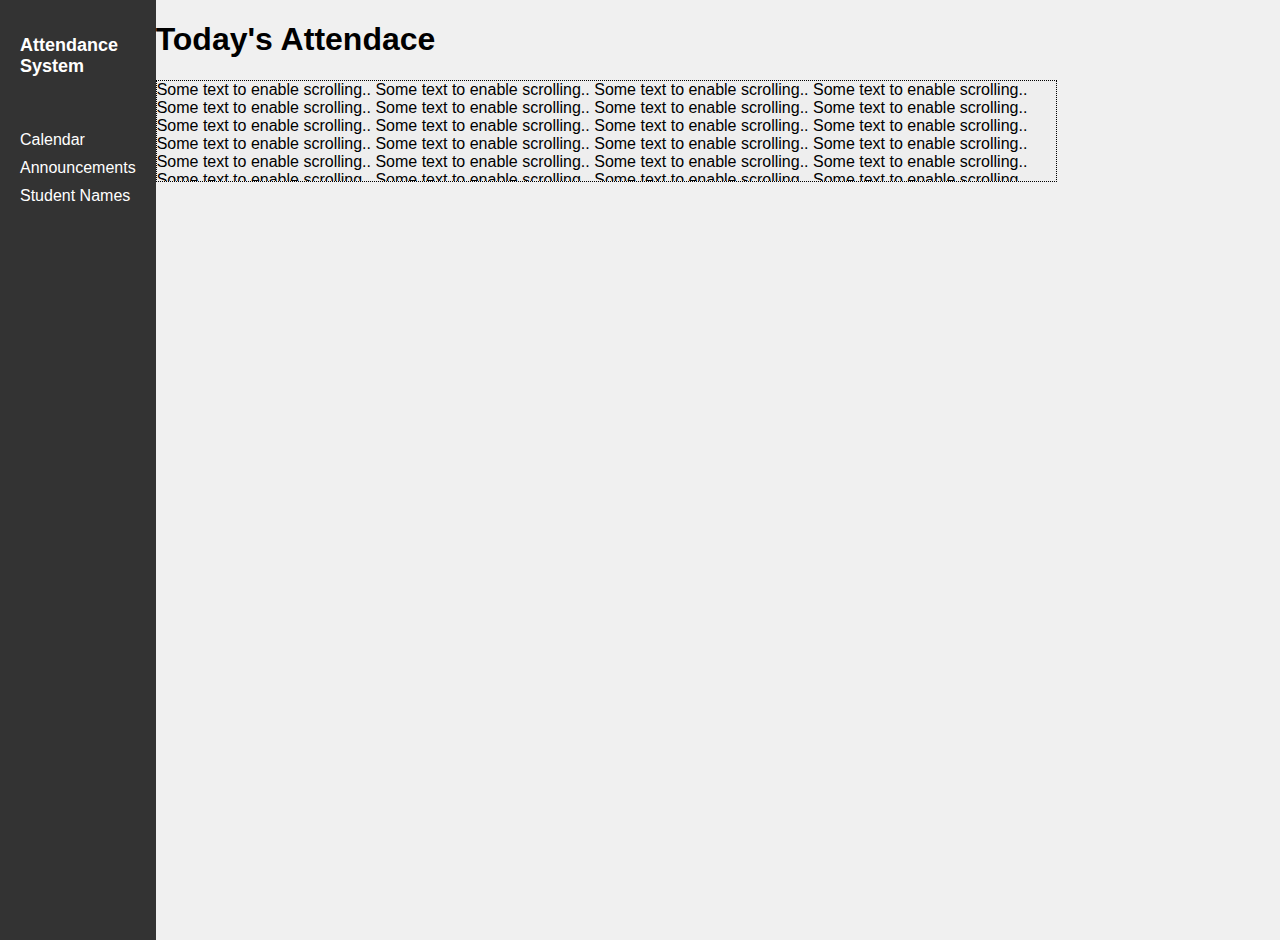
==== ACLC Library Attendace/templates/admin_dashboard.html @ 550c6ff2 "Add files via upload" ====
<!DOCTYPE html>
<html lang="en">
<head>
    <meta charset="UTF-8">
    <meta name="viewport" content="width=device-width, initial-scale=1.0">
    <title>Library Attendance Registration</title>
    <link rel="stylesheet" href="static/main.css">
    <style>
        /* Global styles */
        body {
            font-family: Arial, sans-serif;
            background-color: #f0f0f0;
            margin: 0;
            padding: 0;
        }

        /* Container styles */
        .container {
            display: flex;
            flex-direction: row; /* Change to row to arrange elements horizontally */
            align-items: flex-start; /* Align items to the top */
            min-height: 100vh;
            margin: 0;
        }

        /* Sidebar styles */
        .sidebar {
            width: 20%; /* Adjust the width as needed */
            background-color: #333;
            color: #fff;
            padding: 20px;
            height: 100vh; /* Extend sidebar to the bottom */
        }

        .sidebar h2 {
            font-size: 18px;
            margin-bottom: 20px; /* Reduce margin for readability */
        }

        .sidebar ul {
            list-style: none;
            padding: 0;
        }

        .sidebar li {
            margin-bottom: 10px;
        }

        .sidebar a {
            text-decoration: none;
            color: #fff;
        }

        /* Adjusted table width */
        .main-content .example {
            background-color: #eee;
            width: 80%; /* Adjust the width as needed */
            height: 100px;
            border: 1px dotted black;
            overflow-y: scroll; /* Add the ability to scroll */
        }

        .main-content .example::-webkit-scrollbar {
            display: none;
        }

        .main-content .example {
            -ms-overflow-style: none;
            scrollbar-width: none;
        }
    </style>
</head>
<body>
    <div class="container">
        <!-- Sidebar -->
        <div class="sidebar">
            <h2>Attendance System</h2>
            <br>
            <div class = "bar"></div>
            <ul>
                <li><a href="#">Calendar</a></li>
                <li><a href="#">Announcements</a></li>
                <li><a href="#">Student Names</a></li>
            </ul>
        </div>



     <!-- Main Content -->
     <section class="main-content">
        <h1>Today's Attendace</h1>
        <div class="example">
        Some text to enable scrolling.. 
        Some text to enable scrolling.. 
        Some text to enable scrolling.. 
        Some text to enable scrolling.. 
        Some text to enable scrolling.. 
        Some text to enable scrolling.. 
        Some text to enable scrolling.. 
        Some text to enable scrolling.. 
        Some text to enable scrolling.. 
        Some text to enable scrolling.. 
        Some text to enable scrolling.. 
        Some text to enable scrolling.. 
        Some text to enable scrolling.. 
        Some text to enable scrolling.. 
        Some text to enable scrolling.. 
        Some text to enable scrolling.. 
        Some text to enable scrolling.. 
        Some text to enable scrolling.. 
        Some text to enable scrolling.. 
        Some text to enable scrolling.. 
        Some text to enable scrolling.. 
        Some text to enable scrolling.. 
        Some text to enable scrolling.. 
        Some text to enable scrolling.. 
        Some text to enable scrolling.. 
        Some text to enable scrolling.. 
        Some text to enable scrolling.. 
        Some text to enable scrolling.. 
        Some text to enable scrolling.. 
        Some text to enable scrolling.. 
        Some text to enable scrolling.. 
        Some text to enable scrolling.. 
        Some text to enable scrolling.. </div>
    </section>
</div>

<script>
    function captureFingerprint() {
        // Simulate fingerprint capture (replace with actual implementation)
        const capturedFingerprintData = "Fingerprint data captured.";

        // Display the captured fingerprint image
        const fingerprintImage = document.getElementById("fingerprint-image");
        fingerprintImage.src = "data:image/png;base64," + capturedFingerprintData;

        // Show the registration form and populate the hidden input field
        const registrationForm = document.querySelector(".registration-form form");
        registrationForm.style.display = "block";

        const fingerprintDataField = document.getElementById("fingerprint-data");
        fingerprintDataField.value = capturedFingerprintData;
    }
</script>
</body>
</html>
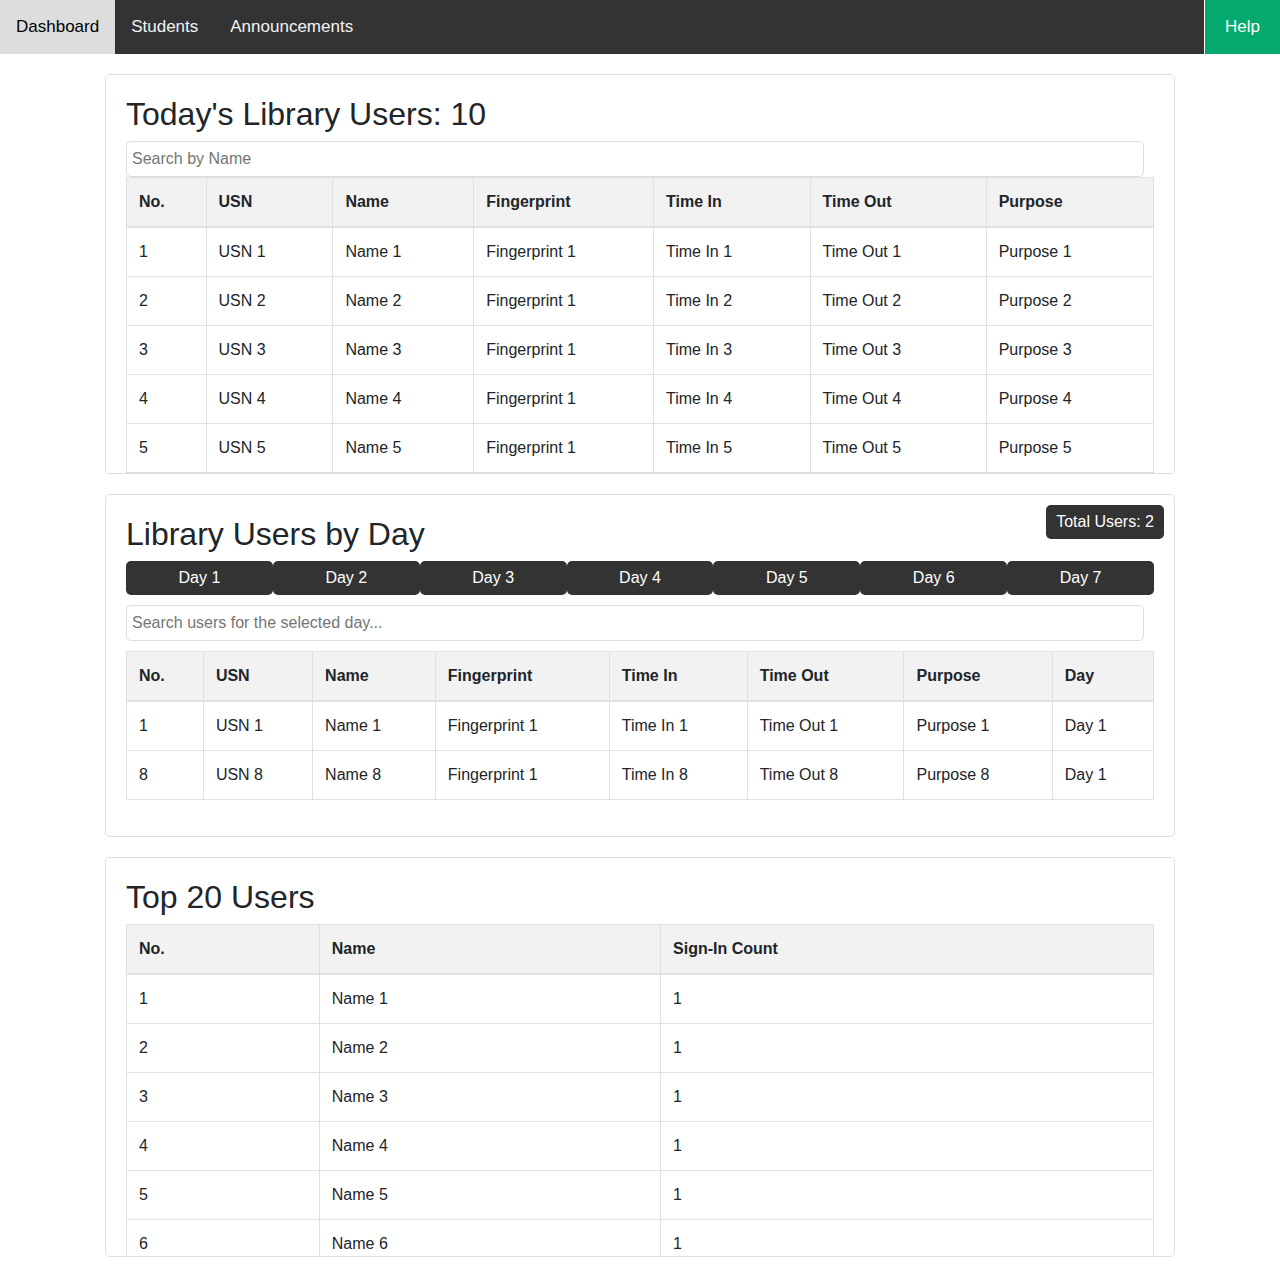
==== commit e3aad912: "Update admin_dashboard.html" ====
--- a/ACLC Library Attendace/templates/admin_dashboard.html
+++ b/ACLC Library Attendace/templates/admin_dashboard.html
@@ -1,147 +1,442 @@
 <!DOCTYPE html>
-<html lang="en">
+<html>
 <head>
-    <meta charset="UTF-8">
-    <meta name="viewport" content="width=device-width, initial-scale=1.0">
-    <title>Library Attendance Registration</title>
-    <link rel="stylesheet" href="static/main.css">
-    <style>
-        /* Global styles */
-        body {
-            font-family: Arial, sans-serif;
-            background-color: #f0f0f0;
-            margin: 0;
-            padding: 0;
-        }
-
-        /* Container styles */
-        .container {
-            display: flex;
-            flex-direction: row; /* Change to row to arrange elements horizontally */
-            align-items: flex-start; /* Align items to the top */
-            min-height: 100vh;
-            margin: 0;
-        }
-
-        /* Sidebar styles */
-        .sidebar {
-            width: 20%; /* Adjust the width as needed */
-            background-color: #333;
-            color: #fff;
-            padding: 20px;
-            height: 100vh; /* Extend sidebar to the bottom */
-        }
-
-        .sidebar h2 {
-            font-size: 18px;
-            margin-bottom: 20px; /* Reduce margin for readability */
-        }
-
-        .sidebar ul {
-            list-style: none;
-            padding: 0;
-        }
-
-        .sidebar li {
-            margin-bottom: 10px;
-        }
-
-        .sidebar a {
-            text-decoration: none;
-            color: #fff;
-        }
-
-        /* Adjusted table width */
-        .main-content .example {
-            background-color: #eee;
-            width: 80%; /* Adjust the width as needed */
-            height: 100px;
-            border: 1px dotted black;
-            overflow-y: scroll; /* Add the ability to scroll */
-        }
-
-        .main-content .example::-webkit-scrollbar {
-            display: none;
-        }
-
-        .main-content .example {
-            -ms-overflow-style: none;
-            scrollbar-width: none;
-        }
-    </style>
+  <meta charset="UTF-8">
+  <meta name="viewport" content="width=device-width, initial-scale=1.0">
+  <title>Library Users</title>
+  <link rel="stylesheet" href="https://stackpath.bootstrapcdn.com/bootstrap/4.5.2/css/bootstrap.min.css">
+    
+<style>
+  body {
+    margin: 0;
+    font-family: Arial, Helvetica, sans-serif;
+  }
+
+  .topnav {
+    overflow: hidden;
+    background-color: #333;
+  }
+
+  .topnav a {
+    float: left;
+    color: #f2f2f2;
+    text-align: center;
+    padding: 14px 16px;
+    text-decoration: none;
+    font-size: 17px;
+  }
+
+  .topnav a:hover {
+    background-color: #ddd;
+    color: black;
+  }
+
+  /* Create a right-aligned (split) link inside the navigation bar */
+  .topnav .split {
+    float: right;
+  }
+
+  .topnav .split a {
+    background-color: #04AA6D;
+    color: white;
+    border-left: 1px solid white; /* Add a white border on the left */
+    padding-left: 20px; /* Add some left padding */
+    padding-right: 20px; /* Add some right padding */
+  }
+
+  .topnav .split a:hover {
+    background-color: #046D4D;
+  }
+
+  /* Style for the table container */
+  .table-container {
+    margin: 20px;
+    padding: 20px;
+    border: 1px solid #ddd;
+    border-radius: 5px;
+    background-color: #fff;
+    max-height: 400px; /* Set the maximum height for the container */
+    overflow-y: auto; /* Enable vertical scrolling */
+    position: relative; /* Make the container position relative for absolute positioning of the total users */
+  }
+
+  /* Style for the total users */
+  .total-users {
+    position: absolute;
+    top: 10px;
+    right: 10px;
+    background-color: #333;
+    color: white;
+    padding: 5px 10px;
+    border-radius: 5px;
+  }
+
+  /* Style for the day tabs */
+  .day-tabs {
+    display: flex;
+    justify-content: space-between;
+    margin-bottom: 10px;
+  }
+
+  .day-tab {
+    flex: 1;
+    text-align: center;
+    cursor: pointer;
+    padding: 5px;
+    background-color: #333;
+    color: white;
+    border-radius: 5px;
+  }
+
+  .day-tab:hover {
+    background-color: #046D4D;
+  }
+
+  /* Style for the user table */
+  table {
+    width: 100%;
+    border-collapse: collapse;
+  }
+
+  table, th, td {
+    border: 1px solid #ddd;
+    padding: 8px;
+    text-align: left;
+  }
+
+  th {
+    background-color: #f2f2f2;
+  }
+
+  /* Style for search bar */
+  .search-bar {
+    margin-bottom: 10px;
+  }
+
+  .search-input {
+    width: 99%;
+    padding: 5px;
+    border: 1px solid #ddd;
+    border-radius: 5px;
+  }
+  .loading-overlay {
+    position: fixed;
+    top: 0;
+    left: 0;
+    width: 100%;
+    height: 100%;
+    background: rgba(255, 255, 255, 0.7);
+    display: flex;
+    justify-content: center;
+    align-items: center;
+    z-index: 9999;
+  }
+
+  .loading-spinner {
+    border: 5px solid #f3f3f3;
+    border-top: 5px solid #3498db;
+    border-radius: 50%;
+    width: 50px;
+    height: 50px;
+    animation: spin 2s linear infinite;
+  }
+
+  @keyframes spin {
+    0% { transform: rotate(0deg); }
+    100% { transform: rotate(360deg); }
+  }
+</style>
 </head>
 <body>
-    <div class="container">
-        <!-- Sidebar -->
-        <div class="sidebar">
-            <h2>Attendance System</h2>
-            <br>
-            <div class = "bar"></div>
-            <ul>
-                <li><a href="#">Calendar</a></li>
-                <li><a href="#">Announcements</a></li>
-                <li><a href="#">Student Names</a></li>
-            </ul>
-        </div>
-
-
-
-     <!-- Main Content -->
-     <section class="main-content">
-        <h1>Today's Attendace</h1>
-        <div class="example">
-        Some text to enable scrolling.. 
-        Some text to enable scrolling.. 
-        Some text to enable scrolling.. 
-        Some text to enable scrolling.. 
-        Some text to enable scrolling.. 
-        Some text to enable scrolling.. 
-        Some text to enable scrolling.. 
-        Some text to enable scrolling.. 
-        Some text to enable scrolling.. 
-        Some text to enable scrolling.. 
-        Some text to enable scrolling.. 
-        Some text to enable scrolling.. 
-        Some text to enable scrolling.. 
-        Some text to enable scrolling.. 
-        Some text to enable scrolling.. 
-        Some text to enable scrolling.. 
-        Some text to enable scrolling.. 
-        Some text to enable scrolling.. 
-        Some text to enable scrolling.. 
-        Some text to enable scrolling.. 
-        Some text to enable scrolling.. 
-        Some text to enable scrolling.. 
-        Some text to enable scrolling.. 
-        Some text to enable scrolling.. 
-        Some text to enable scrolling.. 
-        Some text to enable scrolling.. 
-        Some text to enable scrolling.. 
-        Some text to enable scrolling.. 
-        Some text to enable scrolling.. 
-        Some text to enable scrolling.. 
-        Some text to enable scrolling.. 
-        Some text to enable scrolling.. 
-        Some text to enable scrolling.. </div>
-    </section>
+  <div class="loading-overlay" id="loadingOverlay">
+    <div class="loading-spinner"></div>
+  </div>
+
+<div class="topnav">
+  <a class="active" href="#home">Dashboard</a>
+  <a href="#students">Students</a>
+  <a href="#news">Announcements</a>
+  <div class="split">
+    <a href="#about">Help</a>
+  </div>
 </div>
 
+<div class="container">
+  <div class="table-container">
+    <h2>Today's Library Users: <span id="totalUsers">0</span></h2> <!-- Display total users here -->
+    <input type="text" class="search-input" id="searchInput" placeholder="Search by Name">
+    <table class="table table-bordered" id="userTable">
+      <thead>
+        <tr>
+          <th>No.</th>
+          <th>USN</th>
+          <th>Name</th>
+          <th>Fingerprint</th>
+          <th>Time In</th>
+          <th>Time Out</th>
+          <th>Purpose</th>
+        </tr>
+      </thead>
+    </table>
+  </div>
+
+  <div class="table-container">
+    <div class="total-users">Total Users: <span id="totalUsersDay">0</span></div> <!-- Display total users here -->
+    <h2>Library Users by Day</h2>
+    <div class="day-tabs">
+      <div class="day-tab" onclick="showUsers('Day 1')">Day 1</div>
+      <div class="day-tab" onclick="showUsers('Day 2')">Day 2</div>
+      <div class="day-tab" onclick="showUsers('Day 3')">Day 3</div>
+      <div class="day-tab" onclick="showUsers('Day 4')">Day 4</div>
+      <div class="day-tab" onclick="showUsers('Day 5')">Day 5</div>
+      <div class="day-tab" onclick="showUsers('Day 6')">Day 6</div>
+      <div class="day-tab" onclick="showUsers('Day 7')">Day 7</div>
+    </div>
+    <div class="search-bar">
+      <input type="text" class="search-input" id="searchInputDay" placeholder="Search users for the selected day..." oninput="searchUsers()">
+    </div>
+    <table class="table table-bordered" id="userTableDay">
+      <thead>
+        <tr>
+          <th>No.</th>
+          <th>USN</th>
+          <th>Name</th>
+          <th>Fingerprint</th>
+          <th>Time In</th>
+          <th>Time Out</th>
+          <th>Purpose</th>
+          <th>Day</th>
+        </tr>
+      </thead>
+    </table>
+  </div>
+
+  <div class="table-container">
+    <h2>Top 20 Users</h2>
+    <table class="table table-bordered" id="topUsersTable">
+      <thead>
+        <tr>
+          <th>No.</th>
+          <th>Name</th>
+          <th>Sign-In Count</th>
+        </tr>
+      </thead>
+    </table>
+  </div>
+</div>
+
+<script src="https://code.jquery.com/jquery-3.5.1.slim.min.js"></script>
+<script src="https://cdn.jsdelivr.net/npm/@popperjs/core@2.5.3/dist/umd/popper.min.js"></script>
+<script src="https://stackpath.bootstrapcdn.com/bootstrap/4.5.2/js/bootstrap.min.js"></script>
+
 <script>
-    function captureFingerprint() {
-        // Simulate fingerprint capture (replace with actual implementation)
-        const capturedFingerprintData = "Fingerprint data captured.";
-
-        // Display the captured fingerprint image
-        const fingerprintImage = document.getElementById("fingerprint-image");
-        fingerprintImage.src = "data:image/png;base64," + capturedFingerprintData;
-
-        // Show the registration form and populate the hidden input field
-        const registrationForm = document.querySelector(".registration-form form");
-        registrationForm.style.display = "block";
-
-        const fingerprintDataField = document.getElementById("fingerprint-data");
-        fingerprintDataField.value = capturedFingerprintData;
+    window.addEventListener('load', function () {
+    const loadingOverlay = document.getElementById('loadingOverlay');
+    loadingOverlay.style.display = 'none';
+  });
+
+
+  // Sample data for users, you can replace this with your actual data
+  const userData = [
+    { No: '1', USN: 'USN 1', Name: 'Name 1', Fingerprint: 'Fingerprint 1', 'Time In': 'Time In 1', 'Time Out': 'Time Out 1', Purpose: 'Purpose 1' },
+    { No: '2', USN: 'USN 2', Name: 'Name 2', Fingerprint: 'Fingerprint 1', 'Time In': 'Time In 2', 'Time Out': 'Time Out 2', Purpose: 'Purpose 2' },
+    { No: '3', USN: 'USN 3', Name: 'Name 3', Fingerprint: 'Fingerprint 1','Time In': 'Time In 3', 'Time Out': 'Time Out 3', Purpose: 'Purpose 3' },
+    { No: '4', USN: 'USN 4', Name: 'Name 4', Fingerprint: 'Fingerprint 1','Time In': 'Time In 4', 'Time Out': 'Time Out 4', Purpose: 'Purpose 4' },
+    { No: '5', USN: 'USN 5', Name: 'Name 5', Fingerprint: 'Fingerprint 1','Time In': 'Time In 5', 'Time Out': 'Time Out 5', Purpose: 'Purpose 5' },
+    { No: '6', USN: 'USN 6', Name: 'Name 6', Fingerprint: 'Fingerprint 1','Time In': 'Time In 6', 'Time Out': 'Time Out 6', Purpose: 'Purpose 6' },
+    { No: '7', USN: 'USN 7', Name: 'Name 7', Fingerprint: 'Fingerprint 1','Time In': 'Time In 7', 'Time Out': 'Time Out 7', Purpose: 'Purpose 7' },
+    { No: '8', USN: 'USN 8', Name: 'Name 8', Fingerprint: 'Fingerprint 1','Time In': 'Time In 8', 'Time Out': 'Time Out 8', Purpose: 'Purpose 8' },
+    { No: '9', USN: 'USN 9', Name: 'Name 9', Fingerprint: 'Fingerprint 1','Time In': 'Time In 9', 'Time Out': 'Time Out 9', Purpose: 'Purpose 9' },
+    { No: '10', USN: 'USN 10', Name: 'Name 10', Fingerprint: 'Fingerprint 1','Time In': 'Time In 10', 'Time Out': 'Time Out 10', Purpose: 'Purpose 10' },
+  ];
+
+  // Function to populate the table with data
+  function populateTable() {
+    const table = document.getElementById('userTable');
+    const totalUsers = document.getElementById('totalUsers');
+
+    userData.forEach(data => {
+      const row = document.createElement('tr');
+
+      for (const key in data) {
+        const cell = document.createElement('td');
+        cell.textContent = data[key];
+        row.appendChild(cell);
+      }
+
+      table.appendChild(row);
+    });
+
+    // Update the total users count
+    totalUsers.textContent = userData.length;
+  }
+
+  // Call the populateTable function to load data
+  populateTable();
+
+  // Function to filter table rows based on user input
+  document.getElementById('searchInput').addEventListener('keyup', function () {
+    const input = this.value.toLowerCase();
+    const table = document.getElementById('userTable');
+    const rows = table.getElementsByTagName('tr');
+
+    for (let i = 1; i < rows.length; i++) {
+      const name = rows[i].getElementsByTagName('td')[2].textContent.toLowerCase();
+      if (name.includes(input)) {
+        rows[i].style.display = '';
+      } else {
+        rows[i].style.display = 'none';
+      }
     }
+  });
+</script>
+
+<script>
+  // Sample data for users, you can replace this with your actual data
+  const userData2 = [
+    { No: '1', USN: 'USN 1', Name: 'Name 1',Fingerprint: 'Fingerprint 1', 'Time In': 'Time In 1', 'Time Out': 'Time Out 1', Purpose: 'Purpose 1', Day: 'Day 1' },
+    { No: '2', USN: 'USN 2', Name: 'Name 2',Fingerprint: 'Fingerprint 1', 'Time In': 'Time In 2', 'Time Out': 'Time Out 2', Purpose: 'Purpose 2', Day: 'Day 2' },
+    { No: '3', USN: 'USN 3', Name: 'Name 3',Fingerprint: 'Fingerprint 1', 'Time In': 'Time In 3', 'Time Out': 'Time Out 3', Purpose: 'Purpose 3', Day: 'Day 3' },
+    { No: '4', USN: 'USN 4', Name: 'Name 4',Fingerprint: 'Fingerprint 1', 'Time In': 'Time In 4', 'Time Out': 'Time Out 4', Purpose: 'Purpose 4', Day: 'Day 4' },
+    { No: '5', USN: 'USN 5', Name: 'Name 5',Fingerprint: 'Fingerprint 1', 'Time In': 'Time In 5', 'Time Out': 'Time Out 5', Purpose: 'Purpose 5', Day: 'Day 5' },
+    { No: '6', USN: 'USN 6', Name: 'Name 6',Fingerprint: 'Fingerprint 1', 'Time In': 'Time In 6', 'Time Out': 'Time Out 6', Purpose: 'Purpose 6', Day: 'Day 6' },
+    { No: '7', USN: 'USN 7', Name: 'Name 7',Fingerprint: 'Fingerprint 1', 'Time In': 'Time In 7', 'Time Out': 'Time Out 7', Purpose: 'Purpose 7', Day: 'Day 7' },
+    { No: '8', USN: 'USN 8', Name: 'Name 8',Fingerprint: 'Fingerprint 1', 'Time In': 'Time In 8', 'Time Out': 'Time Out 8', Purpose: 'Purpose 8', Day: 'Day 1' },
+    { No: '9', USN: 'USN 9', Name: 'Name 9',Fingerprint: 'Fingerprint 1', 'Time In': 'Time In 9', 'Time Out': 'Time Out 9', Purpose: 'Purpose 9', Day: 'Day 2' },
+    { No: '10', USN: 'USN 10', Name: 'Name 10',Fingerprint: 'Fingerprint 1', 'Time In': 'Time In 10', 'Time Out': 'Time Out 10', Purpose: 'Purpose 10', Day: 'Day 3' },
+    { No: '11', USN: 'USN 11', Name: 'Name 11',Fingerprint: 'Fingerprint 1', 'Time In': 'Time In 11', 'Time Out': 'Time Out 11', Purpose: 'Purpose 11', Day: 'Day 4' },
+    { No: '12', USN: 'USN 12', Name: 'Name 12',Fingerprint: 'Fingerprint 1', 'Time In': 'Time In 12', 'Time Out': 'Time Out 12', Purpose: 'Purpose 12', Day: 'Day 5' },
+    { No: '13', USN: 'USN 13', Name: 'Name 13',Fingerprint: 'Fingerprint 1', 'Time In': 'Time In 13', 'Time Out': 'Time Out 13', Purpose: 'Purpose 13', Day: 'Day 6' },
+    { No: '14', USN: 'USN 14', Name: 'Name 14',Fingerprint: 'Fingerprint 1', 'Time In': 'Time In 14', 'Time Out': 'Time Out 14', Purpose: 'Purpose 14', Day: 'Day 7' },
+  ];
+
+  // Function to populate the table with data for a specific day
+  function populateTable(day) {
+    const table = document.getElementById('userTableDay');
+    const totalUsers = document.getElementById('totalUsersDay');
+    const searchInput = document.getElementById('searchInputDay');
+
+    let userCount = 0;
+    // Clear the table
+    while (table.rows.length > 1) {
+      table.deleteRow(1);
+    }
+
+    userData2.forEach(data => {
+      if (data.Day === day) {
+        const row = document.createElement('tr');
+        for (const key in data) {
+          const cell = document.createElement('td');
+          cell.textContent = data[key];
+          row.appendChild(cell);
+        }
+        table.appendChild(row);
+        userCount++;
+      }
+    });
+
+    // Update the total users count
+    totalUsers.textContent = userCount;
+
+    // Reset the search input
+    searchInput.value = '';
+  }
+
+  // Function to show users for a specific day when a day tab is clicked
+  function showUsers(day) {
+    populateTable(day);
+  }
+
+  // Function to search users for the selected day
+  function searchUsers() {
+    const searchInput = document.getElementById('searchInputDay');
+    const selectedDay = document.querySelector('.day-tab.active').textContent;
+
+    const table = document.getElementById('userTableDay');
+    let userCount = 0;
+
+    // Clear the table
+    while (table.rows.length > 1) {
+      table.deleteRow(1);
+    }
+
+    userData2.forEach(data => {
+      if (data.Day === selectedDay && Object.values(data).some(value => value.includes(searchInput.value))) {
+        const row = document.createElement('tr');
+        for (const key in data) {
+          const cell = document.createElement('td');
+          cell.textContent = data[key];
+          row.appendChild(cell);
+        }
+        table.appendChild(row);
+        userCount++;
+      }
+    });
+
+    // Update the total users count
+    totalUsers.textContent = userCount;
+    searchInput.value = '';
+  }
+
+   // Function to show users for a specific day when a day tab is clicked
+   function showUsers(day) {
+    populateTable(day);
+   }
+
+   function searchUsers() {
+    const searchInput = document.getElementById('searchInputDay');
+    const selectedDay = document.querySelector('.day-tab.active').textContent;
+
+    const table = document.getElementById('userTableDay');
+    let userCount = 0;
+
+    // Clear the table
+    while (table.rows.length > 1) {
+      table.deleteRow(1);
+    }
+    totalUsers.textContent = userCount;
+  }
+
+  // Initial load for Day 1
+  showUsers('Day 1');
+
+
+  // Function to calculate and display the top 20 users
+  function calculateTopUsers() {
+    const topUsersTable = document.getElementById('topUsersTable');
+
+    // Calculate the number of sign-ins for each user
+    const signInCountByUser = {};
+    userData2.forEach(data => {
+      const name = data.Name;
+      signInCountByUser[name] = (signInCountByUser[name] || 0) + 1;
+    });
+
+    // Sort the users by sign-in count in descending order
+    const sortedUsers = Object.keys(signInCountByUser).sort((a, b) => {
+      return signInCountByUser[b] - signInCountByUser[a];
+    });
+
+    // Display the top 20 users
+    for (let i = 0; i < Math.min(20, sortedUsers.length); i++) {
+      const user = sortedUsers[i];
+      const row = document.createElement('tr');
+      const cellNo = document.createElement('td');
+      cellNo.textContent = i + 1;
+      const cellName = document.createElement('td');
+      cellName.textContent = user;
+      const cellSignInCount = document.createElement('td');
+      cellSignInCount.textContent = signInCountByUser[user];
+      row.appendChild(cellNo);
+      row.appendChild(cellName);
+      row.appendChild(cellSignInCount);
+      topUsersTable.appendChild(row);
+    }
+  }
+
+  // Call the calculateTopUsers function to display the top 20 users
+  calculateTopUsers();
+
 </script>
 </body>
-</html>+</html>
